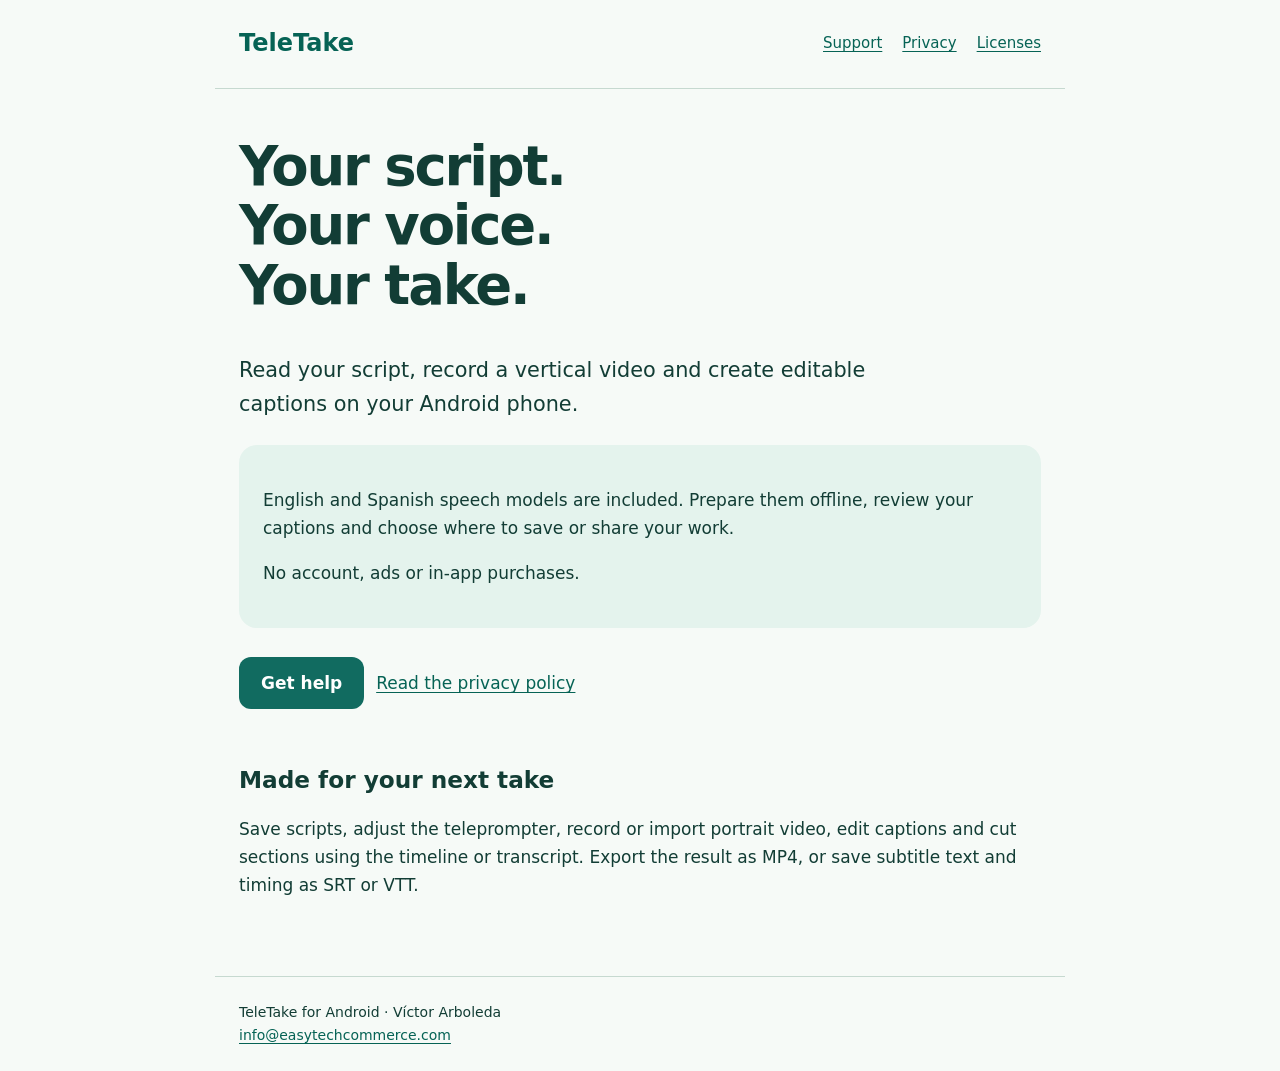
==== index.html @ 85e90ebc "Publish TeleTake privacy policy, support and licensing pages" ====
<!doctype html>
<html lang="en"><head><meta charset="utf-8"><meta name="viewport" content="width=device-width,initial-scale=1"><meta name="description" content="Official TeleTake privacy policy and support for Android."><title>Scripts, video and captions · TeleTake</title><link rel="stylesheet" href="style.css"></head><body><header><a href="index.html">TeleTake</a><nav aria-label="Main navigation"><a href="support.html">Support</a><a href="privacy.html">Privacy</a><a href="licenses.html">Licenses</a></nav></header><main><h1>Your script.<br>Your voice.<br>Your take.</h1><p class="lead">Read your script, record a vertical video and create editable captions on your Android phone.</p><div class="card"><p>English and Spanish speech models are included. Prepare them offline, review your captions and choose where to save or share your work.</p><p>No account, ads or in-app purchases.</p></div><a class="button" href="support.html">Get help</a><a href="privacy.html">Read the privacy policy</a><h2>Made for your next take</h2><p>Save scripts, adjust the teleprompter, record or import portrait video, edit captions and cut sections using the timeline or transcript. Export the result as MP4, or save subtitle text and timing as SRT or VTT.</p></main><footer>TeleTake for Android · Víctor Arboleda<br><a href="mailto:info@easytechcommerce.com">info@easytechcommerce.com</a></footer></body></html>
---- style.css ----
*{box-sizing:border-box}body{margin:0;background:#f6faf7;color:#123d35;font:17px/1.65 system-ui,-apple-system,BlinkMacSystemFont,"Segoe UI",sans-serif}a{color:#066355;text-underline-offset:.2em}a:focus-visible{outline:3px solid #c45b31;outline-offset:4px}header,main,footer{max-width:850px;margin:auto;padding:24px}header{display:flex;align-items:center;justify-content:space-between;gap:20px;border-bottom:1px solid #c6d9d0}header>a{font-size:24px;font-weight:800;text-decoration:none}nav{display:flex;gap:20px;flex-wrap:wrap;font-size:15px}main{padding-top:48px;padding-bottom:60px}h1{font-size:clamp(2.2rem,6vw,3.4rem);line-height:1.1;letter-spacing:-.04em;margin-top:0}h2{font-size:1.45rem;line-height:1.3;margin-top:2.2em}p,li{overflow-wrap:anywhere}footer{border-top:1px solid #c6d9d0;font-size:14px}.lead{font-size:1.3rem;max-width:630px}.card{padding:24px;background:#e4f3ed;border-radius:18px;margin:24px 0}.button{display:inline-block;padding:12px 22px;background:#116b60;color:white;border-radius:12px;text-decoration:none;font-weight:650;margin:5px 12px 5px 0}@media(max-width:540px){header{align-items:flex-start;flex-direction:column}main{padding-top:32px}}
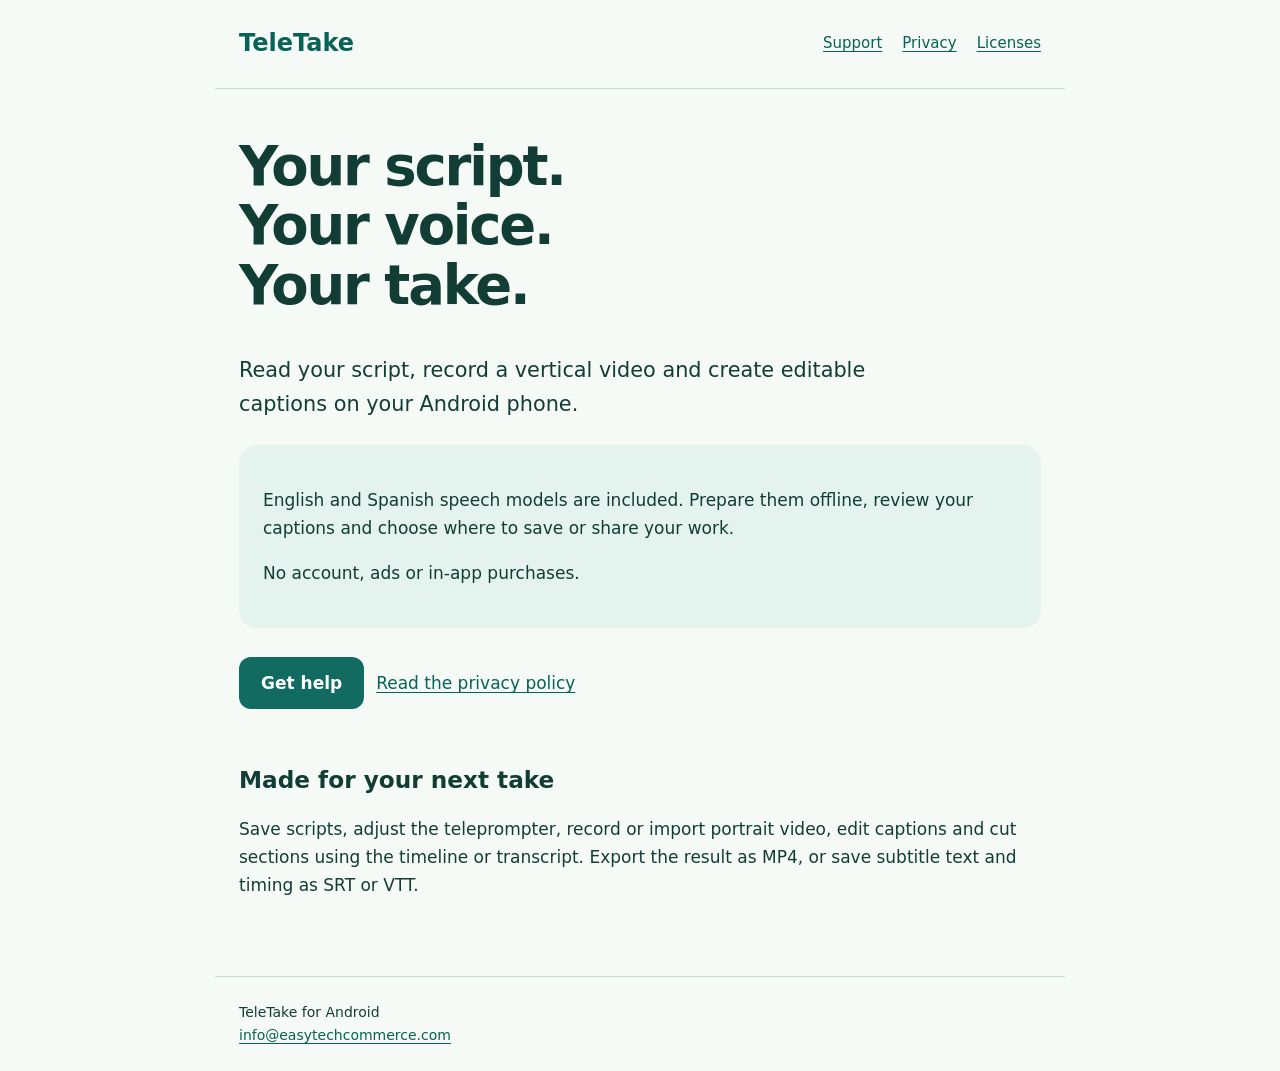
==== commit 8ea2331f: "Keep publisher attribution pending company identity verification" ====
--- a/index.html
+++ b/index.html
@@ -1,2 +1,2 @@
 <!doctype html>
-<html lang="en"><head><meta charset="utf-8"><meta name="viewport" content="width=device-width,initial-scale=1"><meta name="description" content="Official TeleTake privacy policy and support for Android."><title>Scripts, video and captions · TeleTake</title><link rel="stylesheet" href="style.css"></head><body><header><a href="index.html">TeleTake</a><nav aria-label="Main navigation"><a href="support.html">Support</a><a href="privacy.html">Privacy</a><a href="licenses.html">Licenses</a></nav></header><main><h1>Your script.<br>Your voice.<br>Your take.</h1><p class="lead">Read your script, record a vertical video and create editable captions on your Android phone.</p><div class="card"><p>English and Spanish speech models are included. Prepare them offline, review your captions and choose where to save or share your work.</p><p>No account, ads or in-app purchases.</p></div><a class="button" href="support.html">Get help</a><a href="privacy.html">Read the privacy policy</a><h2>Made for your next take</h2><p>Save scripts, adjust the teleprompter, record or import portrait video, edit captions and cut sections using the timeline or transcript. Export the result as MP4, or save subtitle text and timing as SRT or VTT.</p></main><footer>TeleTake for Android · Víctor Arboleda<br><a href="mailto:info@easytechcommerce.com">info@easytechcommerce.com</a></footer></body></html>
+<html lang="en"><head><meta charset="utf-8"><meta name="viewport" content="width=device-width,initial-scale=1"><meta name="description" content="Official TeleTake privacy policy and support for Android."><title>Scripts, video and captions · TeleTake</title><link rel="stylesheet" href="style.css"></head><body><header><a href="index.html">TeleTake</a><nav aria-label="Main navigation"><a href="support.html">Support</a><a href="privacy.html">Privacy</a><a href="licenses.html">Licenses</a></nav></header><main><h1>Your script.<br>Your voice.<br>Your take.</h1><p class="lead">Read your script, record a vertical video and create editable captions on your Android phone.</p><div class="card"><p>English and Spanish speech models are included. Prepare them offline, review your captions and choose where to save or share your work.</p><p>No account, ads or in-app purchases.</p></div><a class="button" href="support.html">Get help</a><a href="privacy.html">Read the privacy policy</a><h2>Made for your next take</h2><p>Save scripts, adjust the teleprompter, record or import portrait video, edit captions and cut sections using the timeline or transcript. Export the result as MP4, or save subtitle text and timing as SRT or VTT.</p></main><footer>TeleTake for Android<br><a href="mailto:info@easytechcommerce.com">info@easytechcommerce.com</a></footer></body></html>
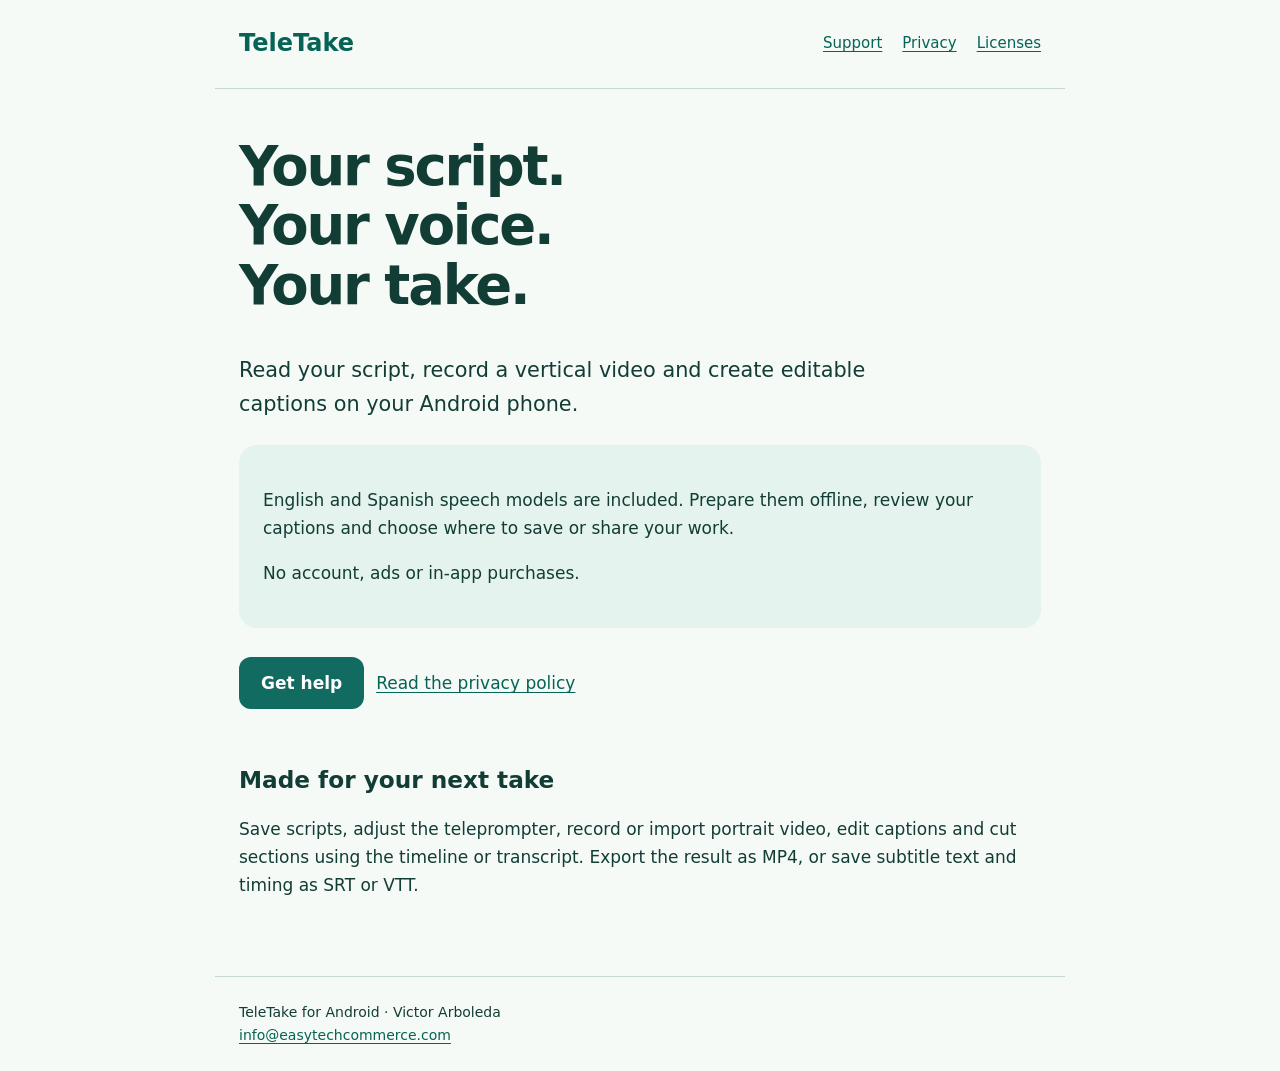
==== commit 33c3a714: "Finalize TeleTake personal publisher and approved support contact" ====
--- a/index.html
+++ b/index.html
@@ -1,2 +1,2 @@
 <!doctype html>
-<html lang="en"><head><meta charset="utf-8"><meta name="viewport" content="width=device-width,initial-scale=1"><meta name="description" content="Official TeleTake privacy policy and support for Android."><title>Scripts, video and captions · TeleTake</title><link rel="stylesheet" href="style.css"></head><body><header><a href="index.html">TeleTake</a><nav aria-label="Main navigation"><a href="support.html">Support</a><a href="privacy.html">Privacy</a><a href="licenses.html">Licenses</a></nav></header><main><h1>Your script.<br>Your voice.<br>Your take.</h1><p class="lead">Read your script, record a vertical video and create editable captions on your Android phone.</p><div class="card"><p>English and Spanish speech models are included. Prepare them offline, review your captions and choose where to save or share your work.</p><p>No account, ads or in-app purchases.</p></div><a class="button" href="support.html">Get help</a><a href="privacy.html">Read the privacy policy</a><h2>Made for your next take</h2><p>Save scripts, adjust the teleprompter, record or import portrait video, edit captions and cut sections using the timeline or transcript. Export the result as MP4, or save subtitle text and timing as SRT or VTT.</p></main><footer>TeleTake for Android<br><a href="mailto:info@easytechcommerce.com">info@easytechcommerce.com</a></footer></body></html>
+<html lang="en"><head><meta charset="utf-8"><meta name="viewport" content="width=device-width,initial-scale=1"><meta name="description" content="Official TeleTake privacy policy and support for Android."><title>Scripts, video and captions · TeleTake</title><link rel="stylesheet" href="style.css"></head><body><header><a href="index.html">TeleTake</a><nav aria-label="Main navigation"><a href="support.html">Support</a><a href="privacy.html">Privacy</a><a href="licenses.html">Licenses</a></nav></header><main><h1>Your script.<br>Your voice.<br>Your take.</h1><p class="lead">Read your script, record a vertical video and create editable captions on your Android phone.</p><div class="card"><p>English and Spanish speech models are included. Prepare them offline, review your captions and choose where to save or share your work.</p><p>No account, ads or in-app purchases.</p></div><a class="button" href="support.html">Get help</a><a href="privacy.html">Read the privacy policy</a><h2>Made for your next take</h2><p>Save scripts, adjust the teleprompter, record or import portrait video, edit captions and cut sections using the timeline or transcript. Export the result as MP4, or save subtitle text and timing as SRT or VTT.</p></main><footer>TeleTake for Android · Victor Arboleda<br><a href="mailto:info@easytechcommerce.com">info@easytechcommerce.com</a></footer></body></html>
